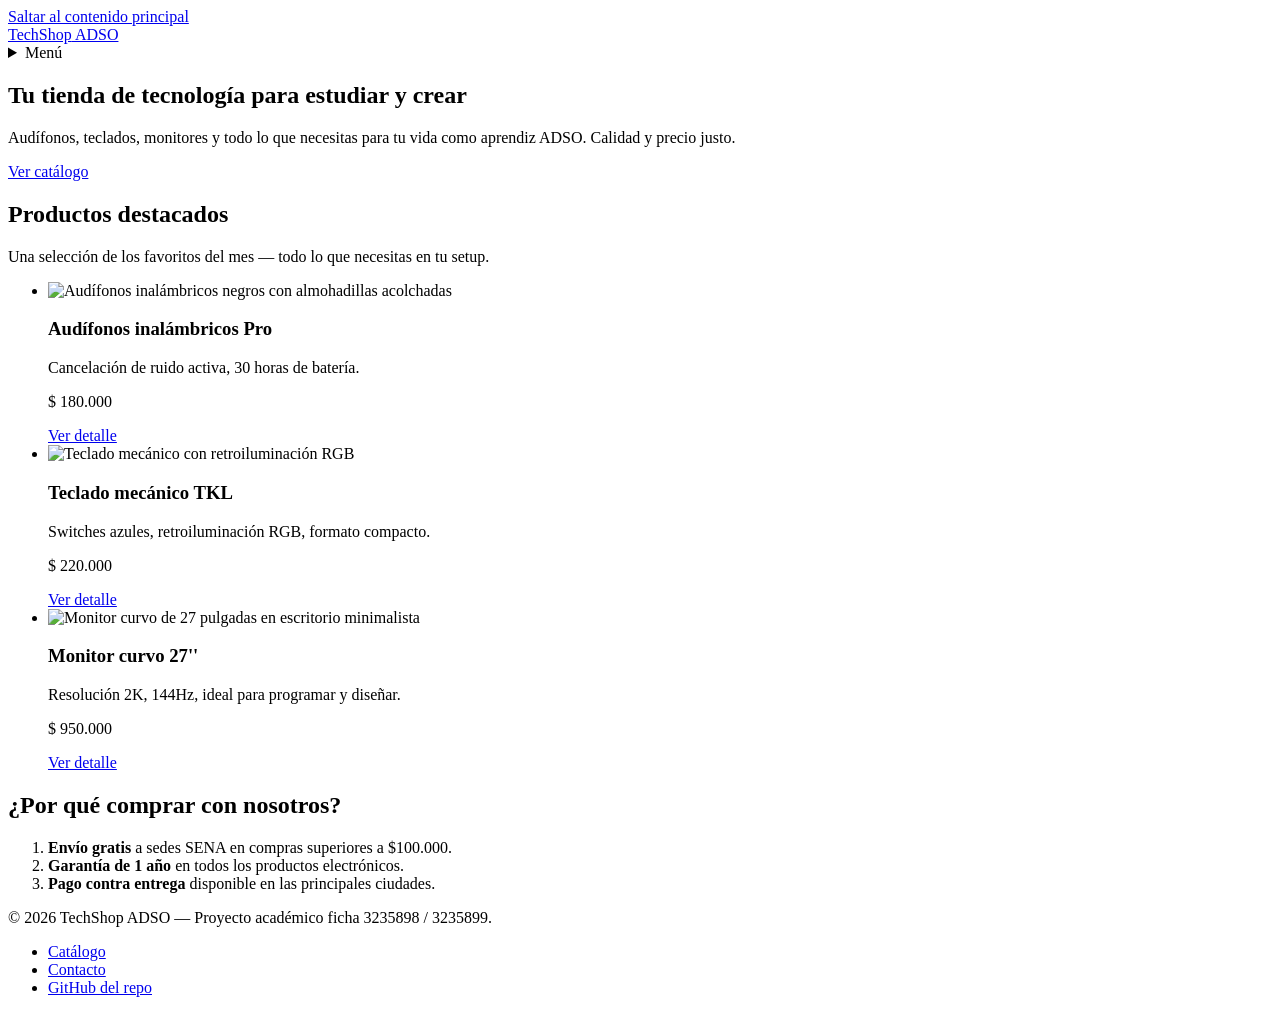
==== index.html @ b48d1f7a "wip(footer): scaffold redes sociales en index.html con TODO" ====
<!DOCTYPE html>
<html lang="es">
<head>
  <meta charset="UTF-8">
  <meta name="viewport" content="width=device-width, initial-scale=1.0">
  <meta name="description" content="TechShop ADSO — Catálogo de productos tecnológicos. Mini-sitio de práctica para fichas 3235898 / 3235899.">
  <title>TechShop ADSO — Inicio</title>
  <link rel="stylesheet" href="css/styles.css">
</head>
<body>

  <!-- Skip link: permite a usuarios de teclado saltar al contenido principal -->
  <a href="#contenido" class="skip-link">Saltar al contenido principal</a>

  <header class="site-header">
    <div class="container site-header__inner">
      <a href="index.html" class="site-logo" aria-label="TechShop ADSO — Inicio">
        Tech<span>Shop</span> ADSO
      </a>

      <nav class="site-nav" aria-label="Navegación principal">
        <details>
          <summary aria-label="Abrir menú de navegación">Menú</summary>
          <ul>
            <li><a href="index.html" aria-current="page">Inicio</a></li>
            <li><a href="catalogo.html">Catálogo</a></li>
            <li><a href="detalle.html">Detalle producto</a></li>
            <li><a href="contacto.html">Contacto</a></li>
          </ul>
        </details>
      </nav>
    </div>
  </header>

  <main id="contenido" class="site-main">
    <div class="container">

      <section class="hero" aria-labelledby="hero-titulo">
        <h1 id="hero-titulo">Tu tienda de tecnología para estudiar y crear</h1>
        <p>Audífonos, teclados, monitores y todo lo que necesitas para tu vida como aprendiz ADSO. Calidad y precio justo.</p>
        <a href="catalogo.html">Ver catálogo</a>
      </section>

      <section aria-labelledby="destacados-titulo">
        <h2 id="destacados-titulo">Productos destacados</h2>
        <p>Una selección de los favoritos del mes — todo lo que necesitas en tu setup.</p>

        <ul class="product-grid">

          <li>
            <article class="product-card">
              <img src="https://placehold.co/600x400/0052cc/ffffff?text=Audifonos" alt="Audífonos inalámbricos negros con almohadillas acolchadas">
              <div class="product-card__body">
                <h3>Audífonos inalámbricos Pro</h3>
                <p class="product-card__desc">Cancelación de ruido activa, 30 horas de batería.</p>
                <p class="product-card__price">$ 180.000</p>
                <a href="detalle.html" aria-label="Ver detalle de Audífonos inalámbricos Pro">Ver detalle</a>
              </div>
            </article>
          </li>

          <li>
            <article class="product-card">
              <img src="https://placehold.co/600x400/d63a1f/ffffff?text=Teclado" alt="Teclado mecánico con retroiluminación RGB">
              <div class="product-card__body">
                <h3>Teclado mecánico TKL</h3>
                <p class="product-card__desc">Switches azules, retroiluminación RGB, formato compacto.</p>
                <p class="product-card__price">$ 220.000</p>
                <a href="detalle.html" aria-label="Ver detalle de Teclado mecánico TKL">Ver detalle</a>
              </div>
            </article>
          </li>

          <li>
            <article class="product-card">
              <img src="https://placehold.co/600x400/1b7a3e/ffffff?text=Monitor" alt="Monitor curvo de 27 pulgadas en escritorio minimalista">
              <div class="product-card__body">
                <h3>Monitor curvo 27''</h3>
                <p class="product-card__desc">Resolución 2K, 144Hz, ideal para programar y diseñar.</p>
                <p class="product-card__price">$ 950.000</p>
                <a href="detalle.html" aria-label="Ver detalle de Monitor curvo 27 pulgadas">Ver detalle</a>
              </div>
            </article>
          </li>

        </ul>
      </section>

      <section aria-labelledby="ventajas-titulo">
        <h2 id="ventajas-titulo">¿Por qué comprar con nosotros?</h2>
        <ol>
          <li><strong>Envío gratis</strong> a sedes SENA en compras superiores a $100.000.</li>
          <li><strong>Garantía de 1 año</strong> en todos los productos electrónicos.</li>
          <li><strong>Pago contra entrega</strong> disponible en las principales ciudades.</li>
        </ol>
      </section>

    </div>
  </main>

  <footer class="site-footer">
    <div class="container site-footer__inner">
      <p>&copy; 2026 TechShop ADSO — Proyecto académico ficha 3235898 / 3235899.</p>
      <nav aria-label="Enlaces del pie">
        <ul>
          <li><a href="catalogo.html">Catálogo</a></li>
          <li><a href="contacto.html">Contacto</a></li>
          <li><a href="https://github.com/" rel="noopener">GitHub del repo</a></li>
        </ul>
      </nav>

      <!--
        TODO ✍️  — Agregar redes sociales en el footer

        OBJETIVO:
        Agregar una sección de redes sociales dentro del footer
        con enlaces a (al menos) 3 redes:
        - Instagram
        - YouTube
        - GitHub (o LinkedIn, Discord, etc.)

        REQUISITOS:
        - Envolver los enlaces en una <nav aria-label="Redes sociales"> con un <ul>.
        - Cada <a> debe abrir en nueva pestaña (target="_blank") y tener rel="noopener noreferrer".
        - Cada enlace debe tener un texto visible o un aria-label descriptivo
          (no solo iconos sin texto).
        - REPLICAR el mismo footer en las otras 3 páginas (catalogo.html, detalle.html, contacto.html).
          ↑ Esto te enseña por qué los frameworks usan "componentes" — duplicar HTML es tedioso.

        EXTRA (opcional):
        - Agregar estilos en css/styles.css para que las redes queden en línea con separación visual.
      -->

      <!-- TODO: agregar aquí el <nav> de redes sociales -->

    </div>
  </footer>

</body>
</html>
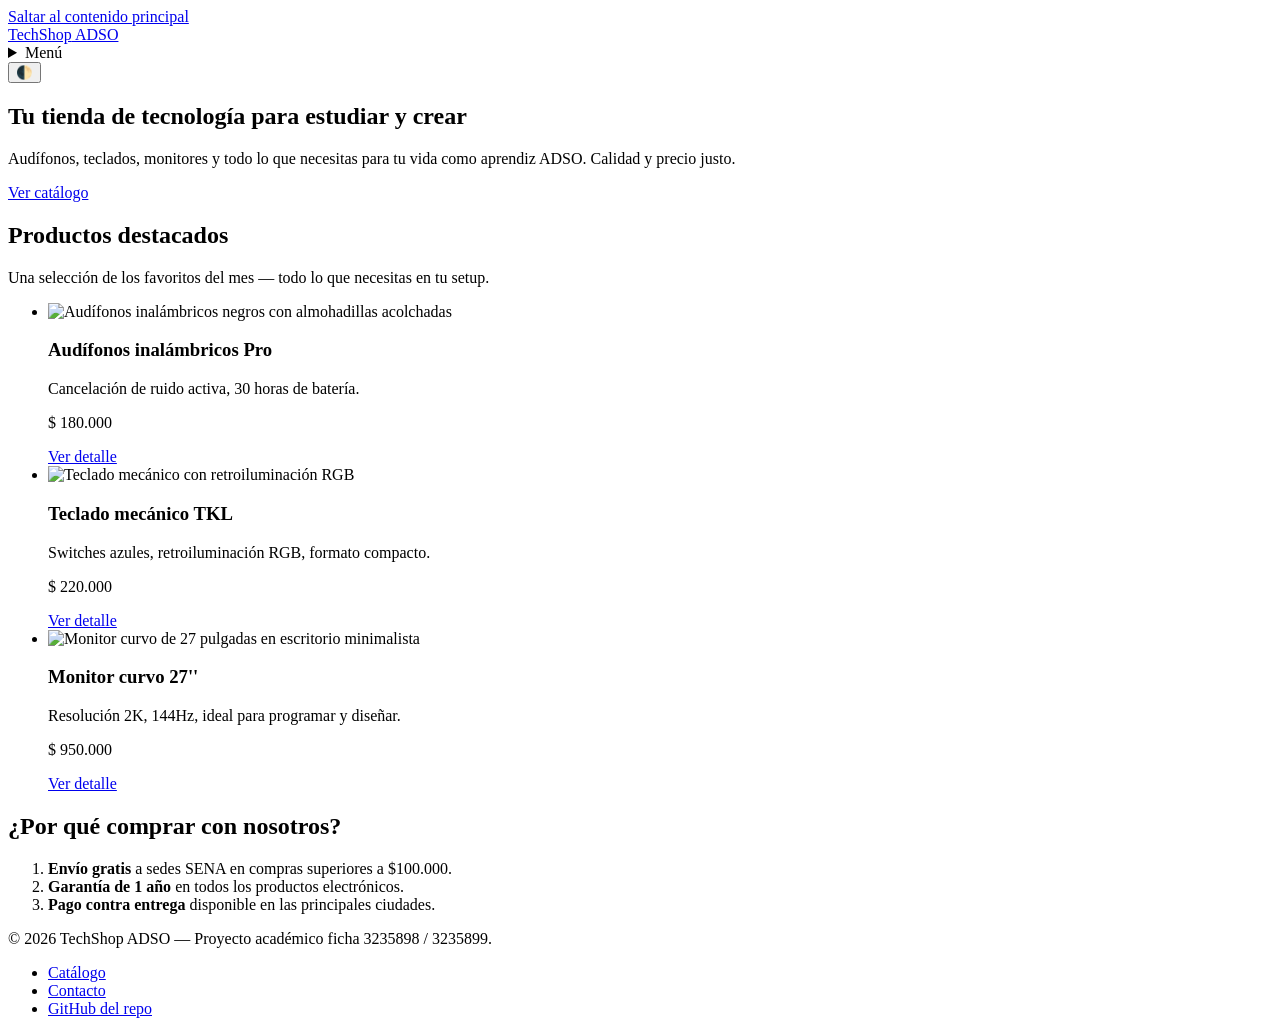
==== commit 5ed2b34f: "wip(theme): scaffold botón dark mode toggle en header" ====
--- a/index.html
+++ b/index.html
@@ -29,6 +29,57 @@
           </ul>
         </details>
       </nav>
+
+      <!--
+        TODO ✍️  — Botón para alternar modo claro/oscuro
+
+        OBJETIVO:
+        Agregar un botón <button id="theme-toggle"> que permita al usuario
+        cambiar el tema (claro/oscuro) manualmente, sin depender solo del
+        prefers-color-scheme del sistema operativo.
+
+        QUÉ HACER:
+
+        1. HTML: agregar el botón aquí (ya tienes el scaffolding abajo).
+
+        2. CSS: en css/styles.css, agregar una clase `.theme-dark` en <html>
+           que aplique las mismas variables que el bloque
+           @media (prefers-color-scheme: dark). Algo así:
+
+             html.theme-dark {
+               --color-bg: #1a1a1a;
+               --color-text: #f5f5f5;
+               ... etc
+             }
+
+        3. JavaScript (en un nuevo archivo `js/theme.js`, referenciado al final del body):
+
+           const btn = document.getElementById('theme-toggle');
+           const root = document.documentElement;
+
+           // Restaurar preferencia guardada
+           if (localStorage.getItem('theme') === 'dark') {
+             root.classList.add('theme-dark');
+           }
+
+           btn.addEventListener('click', () => {
+             root.classList.toggle('theme-dark');
+             const isDark = root.classList.contains('theme-dark');
+             localStorage.setItem('theme', isDark ? 'dark' : 'light');
+             btn.setAttribute('aria-pressed', isDark);
+           });
+
+        REQUISITOS:
+        - El botón debe tener aria-pressed para anunciar el estado actual.
+        - Debe persistir la elección con localStorage.
+        - El botón también va replicado en las otras páginas
+          (catalogo.html, detalle.html, contacto.html).
+      -->
+
+      <!-- TODO: implementar este botón -->
+      <button id="theme-toggle" type="button" aria-pressed="false" aria-label="Alternar modo oscuro">
+        🌓
+      </button>
     </div>
   </header>
 
@@ -108,31 +159,6 @@
           <li><a href="https://github.com/" rel="noopener">GitHub del repo</a></li>
         </ul>
       </nav>
-
-      <!--
-        TODO ✍️  — Agregar redes sociales en el footer
-
-        OBJETIVO:
-        Agregar una sección de redes sociales dentro del footer
-        con enlaces a (al menos) 3 redes:
-        - Instagram
-        - YouTube
-        - GitHub (o LinkedIn, Discord, etc.)
-
-        REQUISITOS:
-        - Envolver los enlaces en una <nav aria-label="Redes sociales"> con un <ul>.
-        - Cada <a> debe abrir en nueva pestaña (target="_blank") y tener rel="noopener noreferrer".
-        - Cada enlace debe tener un texto visible o un aria-label descriptivo
-          (no solo iconos sin texto).
-        - REPLICAR el mismo footer en las otras 3 páginas (catalogo.html, detalle.html, contacto.html).
-          ↑ Esto te enseña por qué los frameworks usan "componentes" — duplicar HTML es tedioso.
-
-        EXTRA (opcional):
-        - Agregar estilos en css/styles.css para que las redes queden en línea con separación visual.
-      -->
-
-      <!-- TODO: agregar aquí el <nav> de redes sociales -->
-
     </div>
   </footer>
 
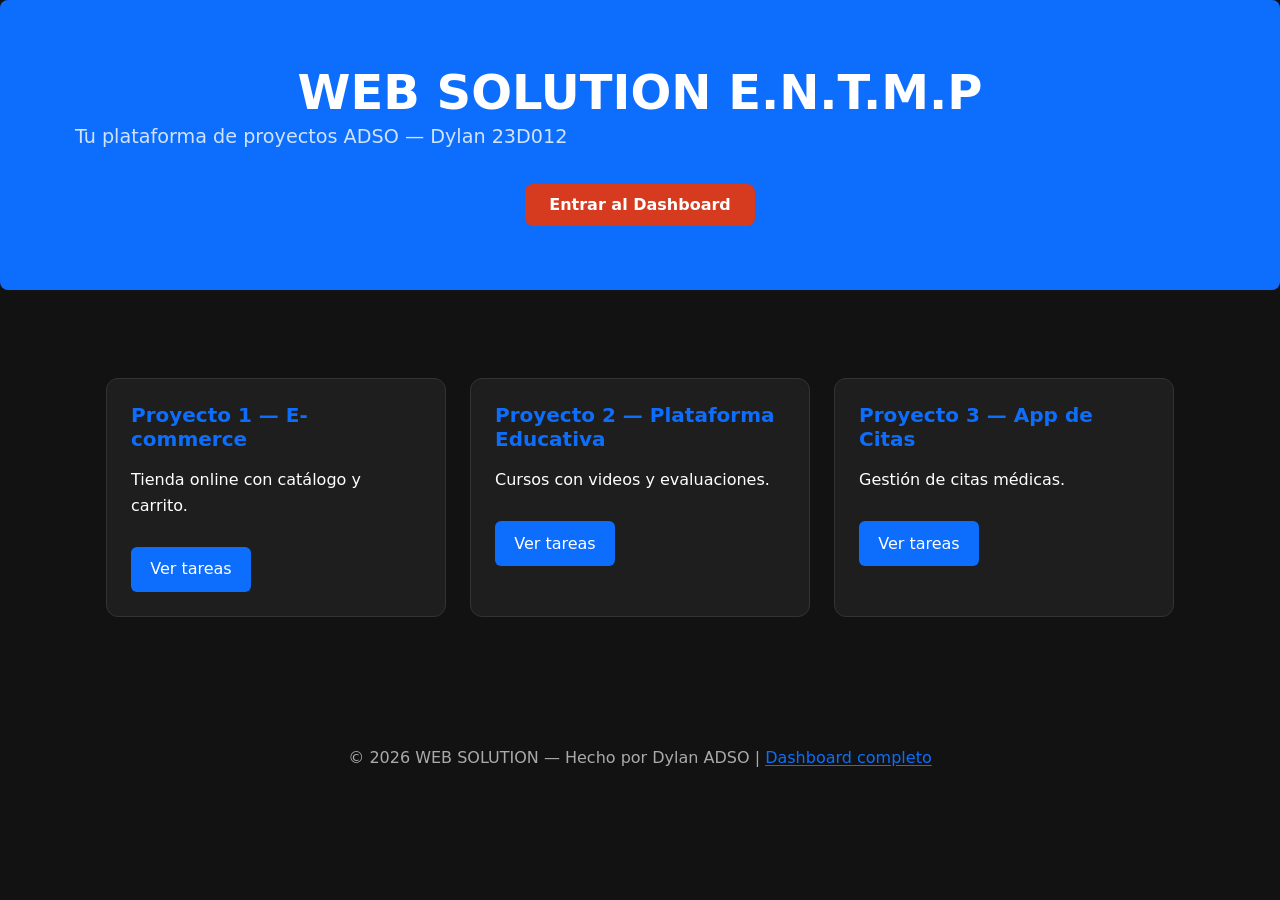
==== commit b001b8f1: "Inicio WEB SOLUTION → Commit & Push" ====
--- a/index.html
+++ b/index.html
@@ -3,164 +3,48 @@
 <head>
   <meta charset="UTF-8">
   <meta name="viewport" content="width=device-width, initial-scale=1.0">
-  <meta name="description" content="TechShop ADSO — Catálogo de productos tecnológicos. Mini-sitio de práctica para fichas 3235898 / 3235899.">
-  <title>TechShop ADSO — Inicio</title>
+  <title>WEB SOLUTION E.N.T.M.P — Inicio</title>
   <link rel="stylesheet" href="css/styles.css">
+  <style>
+    body { margin:0; font-family:system-ui; background:#121212; color:#fff; }
+    .hero { background:#0d6efd; color:white; padding:4rem 1rem; text-align:center; }
+    .hero h1 { font-size:3rem; margin:0; }
+    .hero p { font-size:1.2rem; opacity:.9; }
+    .btn-main { display:inline-block; background:white; color:#0d6efd; padding:1rem 2rem; border-radius:8px; text-decoration:none; font-weight:bold; margin-top:1.5rem; }
+    .projects { max-width:1100px; margin:3rem auto; padding:0 1rem; display:grid; grid-template-columns:repeat(auto-fit,minmax(280px,1fr)); gap:1.5rem; }
+    .card { background:#1e1e1e; border:1px solid #333; border-radius:12px; padding:1.5rem; }
+    .card h3 { color:#0d6efd; margin-top:0; }
+    .btn { display:inline-block; background:#0d6efd; color:white; padding:.6rem 1.2rem; border-radius:6px; text-decoration:none; margin-top:.8rem; }
+    footer { text-align:center; padding:2rem; color:#aaa; margin-top:3rem; }
+  </style>
 </head>
 <body>
+  <div class="hero">
+    <h1>WEB SOLUTION E.N.T.M.P</h1>
+    <p>Tu plataforma de proyectos ADSO — Dylan 23D012</p>
+    <a href="catalogo.html" class="btn-main">Entrar al Dashboard</a>
+  </div>
 
-  <!-- Skip link: permite a usuarios de teclado saltar al contenido principal -->
-  <a href="#contenido" class="skip-link">Saltar al contenido principal</a>
+  <section class="projects">
+    <div class="card">
+      <h3>Proyecto 1 — E-commerce</h3>
+      <p>Tienda online con catálogo y carrito.</p>
+      <a href="proyecto1.html" class="btn">Ver tareas</a>
+    </div>
+    <div class="card">
+      <h3>Proyecto 2 — Plataforma Educativa</h3>
+      <p>Cursos con videos y evaluaciones.</p>
+      <a href="proyecto2.html" class="btn">Ver tareas</a>
+    </div>
+    <div class="card">
+      <h3>Proyecto 3 — App de Citas</h3>
+      <p>Gestión de citas médicas.</p>
+      <a href="proyecto3.html" class="btn">Ver tareas</a>
+    </div>
+  </section>
 
-  <header class="site-header">
-    <div class="container site-header__inner">
-      <a href="index.html" class="site-logo" aria-label="TechShop ADSO — Inicio">
-        Tech<span>Shop</span> ADSO
-      </a>
-
-      <nav class="site-nav" aria-label="Navegación principal">
-        <details>
-          <summary aria-label="Abrir menú de navegación">Menú</summary>
-          <ul>
-            <li><a href="index.html" aria-current="page">Inicio</a></li>
-            <li><a href="catalogo.html">Catálogo</a></li>
-            <li><a href="detalle.html">Detalle producto</a></li>
-            <li><a href="contacto.html">Contacto</a></li>
-          </ul>
-        </details>
-      </nav>
-
-      <!--
-        TODO ✍️  — Botón para alternar modo claro/oscuro
-
-        OBJETIVO:
-        Agregar un botón <button id="theme-toggle"> que permita al usuario
-        cambiar el tema (claro/oscuro) manualmente, sin depender solo del
-        prefers-color-scheme del sistema operativo.
-
-        QUÉ HACER:
-
-        1. HTML: agregar el botón aquí (ya tienes el scaffolding abajo).
-
-        2. CSS: en css/styles.css, agregar una clase `.theme-dark` en <html>
-           que aplique las mismas variables que el bloque
-           @media (prefers-color-scheme: dark). Algo así:
-
-             html.theme-dark {
-               --color-bg: #1a1a1a;
-               --color-text: #f5f5f5;
-               ... etc
-             }
-
-        3. JavaScript (en un nuevo archivo `js/theme.js`, referenciado al final del body):
-
-           const btn = document.getElementById('theme-toggle');
-           const root = document.documentElement;
-
-           // Restaurar preferencia guardada
-           if (localStorage.getItem('theme') === 'dark') {
-             root.classList.add('theme-dark');
-           }
-
-           btn.addEventListener('click', () => {
-             root.classList.toggle('theme-dark');
-             const isDark = root.classList.contains('theme-dark');
-             localStorage.setItem('theme', isDark ? 'dark' : 'light');
-             btn.setAttribute('aria-pressed', isDark);
-           });
-
-        REQUISITOS:
-        - El botón debe tener aria-pressed para anunciar el estado actual.
-        - Debe persistir la elección con localStorage.
-        - El botón también va replicado en las otras páginas
-          (catalogo.html, detalle.html, contacto.html).
-      -->
-
-      <!-- TODO: implementar este botón -->
-      <button id="theme-toggle" type="button" aria-pressed="false" aria-label="Alternar modo oscuro">
-        🌓
-      </button>
-    </div>
-  </header>
-
-  <main id="contenido" class="site-main">
-    <div class="container">
-
-      <section class="hero" aria-labelledby="hero-titulo">
-        <h1 id="hero-titulo">Tu tienda de tecnología para estudiar y crear</h1>
-        <p>Audífonos, teclados, monitores y todo lo que necesitas para tu vida como aprendiz ADSO. Calidad y precio justo.</p>
-        <a href="catalogo.html">Ver catálogo</a>
-      </section>
-
-      <section aria-labelledby="destacados-titulo">
-        <h2 id="destacados-titulo">Productos destacados</h2>
-        <p>Una selección de los favoritos del mes — todo lo que necesitas en tu setup.</p>
-
-        <ul class="product-grid">
-
-          <li>
-            <article class="product-card">
-              <img src="https://placehold.co/600x400/0052cc/ffffff?text=Audifonos" alt="Audífonos inalámbricos negros con almohadillas acolchadas">
-              <div class="product-card__body">
-                <h3>Audífonos inalámbricos Pro</h3>
-                <p class="product-card__desc">Cancelación de ruido activa, 30 horas de batería.</p>
-                <p class="product-card__price">$ 180.000</p>
-                <a href="detalle.html" aria-label="Ver detalle de Audífonos inalámbricos Pro">Ver detalle</a>
-              </div>
-            </article>
-          </li>
-
-          <li>
-            <article class="product-card">
-              <img src="https://placehold.co/600x400/d63a1f/ffffff?text=Teclado" alt="Teclado mecánico con retroiluminación RGB">
-              <div class="product-card__body">
-                <h3>Teclado mecánico TKL</h3>
-                <p class="product-card__desc">Switches azules, retroiluminación RGB, formato compacto.</p>
-                <p class="product-card__price">$ 220.000</p>
-                <a href="detalle.html" aria-label="Ver detalle de Teclado mecánico TKL">Ver detalle</a>
-              </div>
-            </article>
-          </li>
-
-          <li>
-            <article class="product-card">
-              <img src="https://placehold.co/600x400/1b7a3e/ffffff?text=Monitor" alt="Monitor curvo de 27 pulgadas en escritorio minimalista">
-              <div class="product-card__body">
-                <h3>Monitor curvo 27''</h3>
-                <p class="product-card__desc">Resolución 2K, 144Hz, ideal para programar y diseñar.</p>
-                <p class="product-card__price">$ 950.000</p>
-                <a href="detalle.html" aria-label="Ver detalle de Monitor curvo 27 pulgadas">Ver detalle</a>
-              </div>
-            </article>
-          </li>
-
-        </ul>
-      </section>
-
-      <section aria-labelledby="ventajas-titulo">
-        <h2 id="ventajas-titulo">¿Por qué comprar con nosotros?</h2>
-        <ol>
-          <li><strong>Envío gratis</strong> a sedes SENA en compras superiores a $100.000.</li>
-          <li><strong>Garantía de 1 año</strong> en todos los productos electrónicos.</li>
-          <li><strong>Pago contra entrega</strong> disponible en las principales ciudades.</li>
-        </ol>
-      </section>
-
-    </div>
-  </main>
-
-  <footer class="site-footer">
-    <div class="container site-footer__inner">
-      <p>&copy; 2026 TechShop ADSO — Proyecto académico ficha 3235898 / 3235899.</p>
-      <nav aria-label="Enlaces del pie">
-        <ul>
-          <li><a href="catalogo.html">Catálogo</a></li>
-          <li><a href="contacto.html">Contacto</a></li>
-          <li><a href="https://github.com/" rel="noopener">GitHub del repo</a></li>
-        </ul>
-      </nav>
-    </div>
+  <footer>
+    © 2026 WEB SOLUTION — Hecho por Dylan ADSO | <a href="catalogo.html" style="color:#0d6efd;">Dashboard completo</a>
   </footer>
-
 </body>
-</html>
+</html>
--- a/css/styles.css
+++ b/css/styles.css
@@ -0,0 +1,556 @@
+/* ============================================================
+   TechShop ADSO — Hoja de estilos
+   Estrategia: Mobile-first con media queries para tablet/desktop.
+   Variables CSS para mantener consistencia y facilitar cambios.
+   ============================================================ */
+
+/* --- Reset mínimo --- */
+*,
+*::before,
+*::after {
+  box-sizing: border-box;
+  margin: 0;
+  padding: 0;
+}
+
+/* --- Variables de diseño --- */
+:root {
+  --color-bg: #ffffff;
+  --color-bg-subtle: #f5f5f5;
+  --color-text: #1a1a1a;
+  --color-text-muted: #595959;
+  --color-primary: #1E40AF
+  --color-primary-hover: #1E3A8A;
+  --color-accent: #d63a1f;
+  --color-border: #d6d6d6;
+  --color-success: #1b7a3e;
+  --color-error: #c92a2a;
+  --focus-ring: 3px solid #1E40AF;
+
+  --font-base: system-ui, -apple-system, "Segoe UI", Roboto, sans-serif;
+  --font-size-base: 1rem;       /* 16px */
+  --line-height-base: 1.6;
+
+  --space-xs: 0.25rem;
+  --space-sm: 0.5rem;
+  --space-md: 1rem;
+  --space-lg: 1.5rem;
+  --space-xl: 2.5rem;
+
+  --radius: 0.5rem;
+  --shadow-sm: 0 1px 2px rgba(0, 0, 0, 0.08);
+  --shadow-md: 0 4px 12px rgba(0, 0, 0, 0.1);
+
+  --container-max: 1100px;
+}
+
+/* --- Base --- */
+html {
+  font-family: var(--font-base);
+  font-size: var(--font-size-base);
+  line-height: var(--line-height-base);
+  color: var(--color-text);
+  background: var(--color-bg);
+  -webkit-text-size-adjust: 100%;
+}
+
+body {
+  min-height: 100vh;
+  display: flex;
+  flex-direction: column;
+}
+
+img {
+  max-width: 100%;
+  height: auto;
+  display: block;
+}
+
+a {
+  color: var(--color-primary);
+  text-decoration: underline;
+  text-underline-offset: 2px;
+}
+
+a:hover {
+  color: var(--color-primary-hover);
+}
+
+/* Foco visible — clave para accesibilidad por teclado */
+:focus-visible {
+  outline: var(--focus-ring);
+  outline-offset: 2px;
+  border-radius: 2px;
+}
+
+/* --- Skip link (accesibilidad teclado/screen readers) --- */
+.skip-link {
+  position: absolute;
+  top: -100px;
+  left: 0;
+  background: var(--color-primary);
+  color: #fff;
+  padding: var(--space-sm) var(--space-md);
+  text-decoration: none;
+  z-index: 1000;
+}
+
+.skip-link:focus {
+  top: 0;
+}
+
+/* --- Contenedor central --- */
+.container {
+  width: 100%;
+  max-width: var(--container-max);
+  margin-inline: auto;
+  padding-inline: var(--space-md);
+}
+
+/* --- Header --- */
+.site-header {
+  background: var(--color-bg);
+  border-bottom: 1px solid var(--color-border);
+  padding: var(--space-md) 0;
+  position: sticky;
+  top: 0;
+  z-index: 100;
+}
+
+.site-header__inner {
+  display: flex;
+  align-items: center;
+  justify-content: space-between;
+  gap: var(--space-md);
+}
+
+.site-logo {
+  font-size: 1.25rem;
+  font-weight: 700;
+  color: var(--color-text);
+  text-decoration: none;
+}
+
+.site-logo span {
+  color: var(--color-primary);
+}
+
+/* --- Navegación: <details> como menú accesible sin JS --- */
+.site-nav details {
+  position: relative;
+}
+
+.site-nav summary {
+  list-style: none;
+  cursor: pointer;
+  padding: var(--space-sm) var(--space-md);
+  background: var(--color-bg-subtle);
+  border: 1px solid var(--color-border);
+  border-radius: var(--radius);
+  font-weight: 600;
+}
+
+.site-nav summary::-webkit-details-marker {
+  display: none;
+}
+
+.site-nav summary::after {
+  content: " ▾";
+}
+
+.site-nav details[open] summary::after {
+  content: " ▴";
+}
+
+.site-nav ul {
+  list-style: none;
+  position: absolute;
+  right: 0;
+  top: calc(100% + var(--space-xs));
+  background: var(--color-bg);
+  border: 1px solid var(--color-border);
+  border-radius: var(--radius);
+  box-shadow: var(--shadow-md);
+  min-width: 200px;
+  padding: var(--space-xs) 0;
+}
+
+.site-nav li a {
+  display: block;
+  padding: var(--space-sm) var(--space-md);
+  text-decoration: none;
+  color: var(--color-text);
+}
+
+.site-nav li a:hover,
+.site-nav li a[aria-current="page"] {
+  background: var(--color-bg-subtle);
+  color: var(--color-primary);
+}
+
+/* --- Main --- */
+.site-main {
+  flex: 1;
+  padding-block: var(--space-xl);
+}
+
+/* --- Tipografía --- */
+h1, h2, h3 {
+  line-height: 1.2;
+  margin-bottom: var(--space-md);
+}
+
+h1 { font-size: 2rem; }
+h2 { font-size: 1.5rem; margin-top: var(--space-xl); }
+h3 { font-size: 1.25rem; }
+
+p {
+  margin-bottom: var(--space-md);
+  max-width: 65ch;
+}
+
+/* --- Hero --- */
+.hero {
+  background: linear-gradient(135deg, #0052cc 0%, #003d99 100%);
+  color: #fff;
+  padding: var(--space-xl) var(--space-md);
+  border-radius: var(--radius);
+  margin-bottom: var(--space-xl);
+}
+
+.hero h1 {
+  color: #fff;
+  margin-bottom: var(--space-md);
+}
+
+.hero p {
+  color: #e6f0ff;
+  max-width: 50ch;
+}
+
+.hero a {
+  color: #fff;
+  background: var(--color-accent);
+  display: inline-block;
+  padding: var(--space-sm) var(--space-lg);
+  border-radius: var(--radius);
+  text-decoration: none;
+  font-weight: 600;
+  margin-top: var(--space-md);
+}
+
+.hero a:hover {
+  background: #b8311a;
+  color: #fff;
+}
+
+/* --- Grid de productos --- */
+.product-grid {
+  display: grid;
+  grid-template-columns: 1fr;
+  gap: var(--space-lg);
+  list-style: none;
+}
+
+.product-card {
+  background: var(--color-bg);
+  border: 1px solid var(--color-border);
+  border-radius: var(--radius);
+  overflow: hidden;
+  display: flex;
+  flex-direction: column;
+  transition: box-shadow 150ms ease, transform 150ms ease;
+}
+
+.product-card:hover {
+  box-shadow: var(--shadow-md);
+  transform: translateY(-2px);
+}
+
+.product-card img {
+  aspect-ratio: 4 / 3;
+  object-fit: cover;
+  width: 100%;
+}
+
+.product-card__body {
+  padding: var(--space-md);
+  display: flex;
+  flex-direction: column;
+  gap: var(--space-sm);
+  flex: 1;
+}
+
+.product-card h3 {
+  font-size: 1.1rem;
+  margin: 0;
+}
+
+.product-card__price {
+  font-size: 1.25rem;
+  font-weight: 700;
+  color: var(--color-primary);
+}
+
+.product-card__desc {
+  color: var(--color-text-muted);
+  font-size: 0.95rem;
+  margin: 0;
+}
+
+.product-card a {
+  margin-top: auto;
+  display: inline-block;
+  text-align: center;
+  background: var(--color-primary);
+  color: #fff;
+  padding: var(--space-sm) var(--space-md);
+  border-radius: var(--radius);
+  text-decoration: none;
+  font-weight: 600;
+}
+
+.product-card a:hover {
+  background: var(--color-primary-hover);
+}
+
+/* --- Detalle de producto --- */
+.product-detail {
+  display: grid;
+  grid-template-columns: 1fr;
+  gap: var(--space-lg);
+}
+
+.product-detail__gallery img {
+  border-radius: var(--radius);
+  border: 1px solid var(--color-border);
+}
+
+.product-detail h1 {
+  margin-bottom: var(--space-sm);
+}
+
+.product-detail__price {
+  font-size: 2rem;
+  font-weight: 700;
+  color: var(--color-primary);
+  margin-bottom: var(--space-md);
+}
+
+.product-detail ol {
+  margin-left: var(--space-lg);
+  margin-bottom: var(--space-lg);
+}
+
+.product-detail ol li {
+  margin-bottom: var(--space-xs);
+}
+
+/* --- Aside (relacionados) --- */
+.related {
+  margin-top: var(--space-xl);
+  padding-top: var(--space-lg);
+  border-top: 1px solid var(--color-border);
+}
+
+/* --- Formulario --- */
+.form-contacto {
+  max-width: 500px;
+  display: flex;
+  flex-direction: column;
+  gap: var(--space-md);
+}
+
+fieldset {
+  border: 1px solid var(--color-border);
+  border-radius: var(--radius);
+  padding: var(--space-md);
+  display: flex;
+  flex-direction: column;
+  gap: var(--space-md);
+}
+
+legend {
+  padding-inline: var(--space-sm);
+  font-weight: 600;
+}
+
+.form-field {
+  display: flex;
+  flex-direction: column;
+  gap: var(--space-xs);
+}
+
+.form-field label {
+  font-weight: 600;
+}
+
+.form-field .hint {
+  font-size: 0.85rem;
+  color: var(--color-text-muted);
+}
+
+.form-field input,
+.form-field textarea,
+.form-field select {
+  font: inherit;
+  padding: var(--space-sm);
+  border: 1px solid var(--color-border);
+  border-radius: var(--radius);
+  background: var(--color-bg);
+  color: var(--color-text);
+  min-height: 44px; /* objetivo táctil WCAG 2.5.5 */
+}
+
+.form-field input:invalid:not(:placeholder-shown) {
+  border-color: var(--color-error);
+}
+
+.form-field .error {
+  color: var(--color-error);
+  font-size: 0.85rem;
+}
+
+button {
+  font: inherit;
+  background: var(--color-primary);
+  color: #fff;
+  border: none;
+  padding: var(--space-sm) var(--space-lg);
+  border-radius: var(--radius);
+  cursor: pointer;
+  font-weight: 600;
+  min-height: 44px;
+}
+
+button:hover {
+  background: var(--color-primary-hover);
+}
+
+button[type="reset"] {
+  background: var(--color-bg-subtle);
+  color: var(--color-text);
+  border: 1px solid var(--color-border);
+}
+
+/* --- Footer --- */
+.site-footer {
+  background: var(--color-bg-subtle);
+  color: var(--color-text-muted);
+  padding: var(--space-lg) 0;
+  margin-top: var(--space-xl);
+  border-top: 1px solid var(--color-border);
+}
+
+.site-footer__inner {
+  display: flex;
+  flex-direction: column;
+  gap: var(--space-md);
+  align-items: flex-start;
+}
+
+.site-footer ul {
+  list-style: none;
+  display: flex;
+  flex-wrap: wrap;
+  gap: var(--space-md);
+}
+
+.site-footer a {
+  color: var(--color-text-muted);
+}
+
+/* ============================================================
+   TABLET — 600px en adelante
+   ============================================================ */
+@media (min-width: 600px) {
+  h1 { font-size: 2.5rem; }
+  h2 { font-size: 1.75rem; }
+
+  .hero {
+    padding: var(--space-xl) var(--space-xl);
+  }
+
+  .product-grid {
+    grid-template-columns: repeat(2, 1fr);
+  }
+
+  .product-detail {
+    grid-template-columns: 1fr 1fr;
+    align-items: start;
+  }
+
+  .site-footer__inner {
+    flex-direction: row;
+    justify-content: space-between;
+    align-items: center;
+  }
+}
+
+/* ============================================================
+   DESKTOP — 900px en adelante
+   ============================================================ */
+@media (min-width: 900px) {
+  h1 { font-size: 3rem; }
+
+  .product-grid {
+    grid-template-columns: repeat(3, 1fr);
+  }
+
+  /* En desktop el menú es horizontal, no necesitamos el <details> */
+  .site-nav summary {
+    display: none;
+  }
+
+  .site-nav ul {
+    position: static;
+    display: flex;
+    gap: var(--space-sm);
+    box-shadow: none;
+    border: none;
+    background: transparent;
+    padding: 0;
+  }
+
+  /* Forzar el menú abierto en desktop sin importar el estado del <details> */
+  .site-nav details ul {
+    display: flex !important;
+  }
+}
+
+/* ============================================================
+   PREFERENCIAS DEL USUARIO
+   ============================================================ */
+@media (prefers-reduced-motion: reduce) {
+  *,
+  *::before,
+  *::after {
+    transition-duration: 0.01ms !important;
+    animation-duration: 0.01ms !important;
+  }
+}
+
+@media (prefers-color-scheme: dark) {
+  /* Soporte modo oscuro — opcional, se puede ampliar */
+  :root {
+    --color-bg: #1a1a1a;
+    --color-bg-subtle: #2a2a2a;
+    --color-text: #f5f5f5;
+    --color-text-muted: #b0b0b0;
+    --color-border: #3a3a3a;
+  }
+
+  .hero {
+    background: linear-gradient(135deg, #003d99 0%, #001f4d 100%);
+  }
+}
+
+/* --- Print --- */
+@media print {
+  .site-header,
+  .site-footer,
+  .skip-link,
+  button {
+    display: none;
+  }
+}
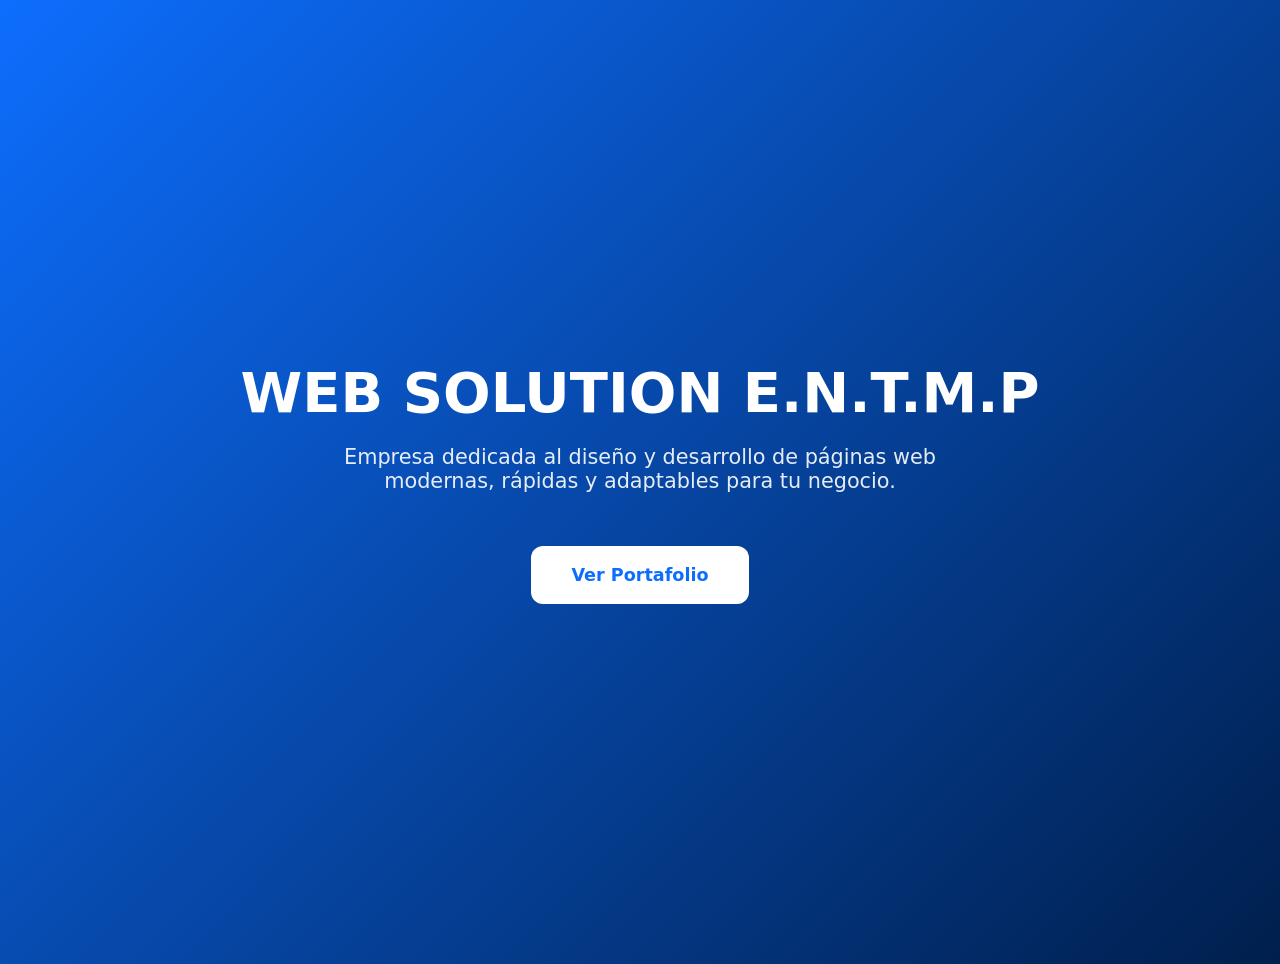
==== commit 5ac6c2af: "Commit & Push" ====
--- a/index.html
+++ b/index.html
@@ -1,50 +1,6 @@
-<!DOCTYPE html>
-<html lang="es">
-<head>
-  <meta charset="UTF-8">
-  <meta name="viewport" content="width=device-width, initial-scale=1.0">
-  <title>WEB SOLUTION E.N.T.M.P — Inicio</title>
-  <link rel="stylesheet" href="css/styles.css">
-  <style>
-    body { margin:0; font-family:system-ui; background:#121212; color:#fff; }
-    .hero { background:#0d6efd; color:white; padding:4rem 1rem; text-align:center; }
-    .hero h1 { font-size:3rem; margin:0; }
-    .hero p { font-size:1.2rem; opacity:.9; }
-    .btn-main { display:inline-block; background:white; color:#0d6efd; padding:1rem 2rem; border-radius:8px; text-decoration:none; font-weight:bold; margin-top:1.5rem; }
-    .projects { max-width:1100px; margin:3rem auto; padding:0 1rem; display:grid; grid-template-columns:repeat(auto-fit,minmax(280px,1fr)); gap:1.5rem; }
-    .card { background:#1e1e1e; border:1px solid #333; border-radius:12px; padding:1.5rem; }
-    .card h3 { color:#0d6efd; margin-top:0; }
-    .btn { display:inline-block; background:#0d6efd; color:white; padding:.6rem 1.2rem; border-radius:6px; text-decoration:none; margin-top:.8rem; }
-    footer { text-align:center; padding:2rem; color:#aaa; margin-top:3rem; }
-  </style>
-</head>
-<body>
-  <div class="hero">
-    <h1>WEB SOLUTION E.N.T.M.P</h1>
-    <p>Tu plataforma de proyectos ADSO — Dylan 23D012</p>
-    <a href="catalogo.html" class="btn-main">Entrar al Dashboard</a>
-  </div>
-
-  <section class="projects">
-    <div class="card">
-      <h3>Proyecto 1 — E-commerce</h3>
-      <p>Tienda online con catálogo y carrito.</p>
-      <a href="proyecto1.html" class="btn">Ver tareas</a>
-    </div>
-    <div class="card">
-      <h3>Proyecto 2 — Plataforma Educativa</h3>
-      <p>Cursos con videos y evaluaciones.</p>
-      <a href="proyecto2.html" class="btn">Ver tareas</a>
-    </div>
-    <div class="card">
-      <h3>Proyecto 3 — App de Citas</h3>
-      <p>Gestión de citas médicas.</p>
-      <a href="proyecto3.html" class="btn">Ver tareas</a>
-    </div>
-  </section>
-
-  <footer>
-    © 2026 WEB SOLUTION — Hecho por Dylan ADSO | <a href="catalogo.html" style="color:#0d6efd;">Dashboard completo</a>
-  </footer>
-</body>
-</html>+<!DOCTYPE html><html lang="es"><head><meta charset="UTF-8"><meta name="viewport" content="width=device-width,initial-scale=1">
+<title>WEB SOLUTION E.N.T.M.P</title><style>body{margin:0;font-family:system-ui;background:#000;color:#fff}
+.hero{min-height:100vh;display:flex;flex-direction:column;justify-content:center;align-items:center;background:linear-gradient(135deg,#0d6efd,#001f4d);text-align:center;padding:2rem}
+h1{font-size:3.5rem;margin:0}p{font-size:1.3rem;opacity:.9;max-width:600px}
+.btn{margin-top:2rem;background:#fff;color:#0d6efd;padding:1.2rem 2.5rem;border-radius:12px;text-decoration:none;font-weight:bold;font-size:1.1rem}</style></head>
+<body><div class="hero"><h1>WEB SOLUTION E.N.T.M.P</h1><p>Empresa dedicada al diseño y desarrollo de páginas web modernas, rápidas y adaptables para tu negocio.</p><a href="catalogo.html" class="btn">Ver Portafolio</a></div></body></html>
